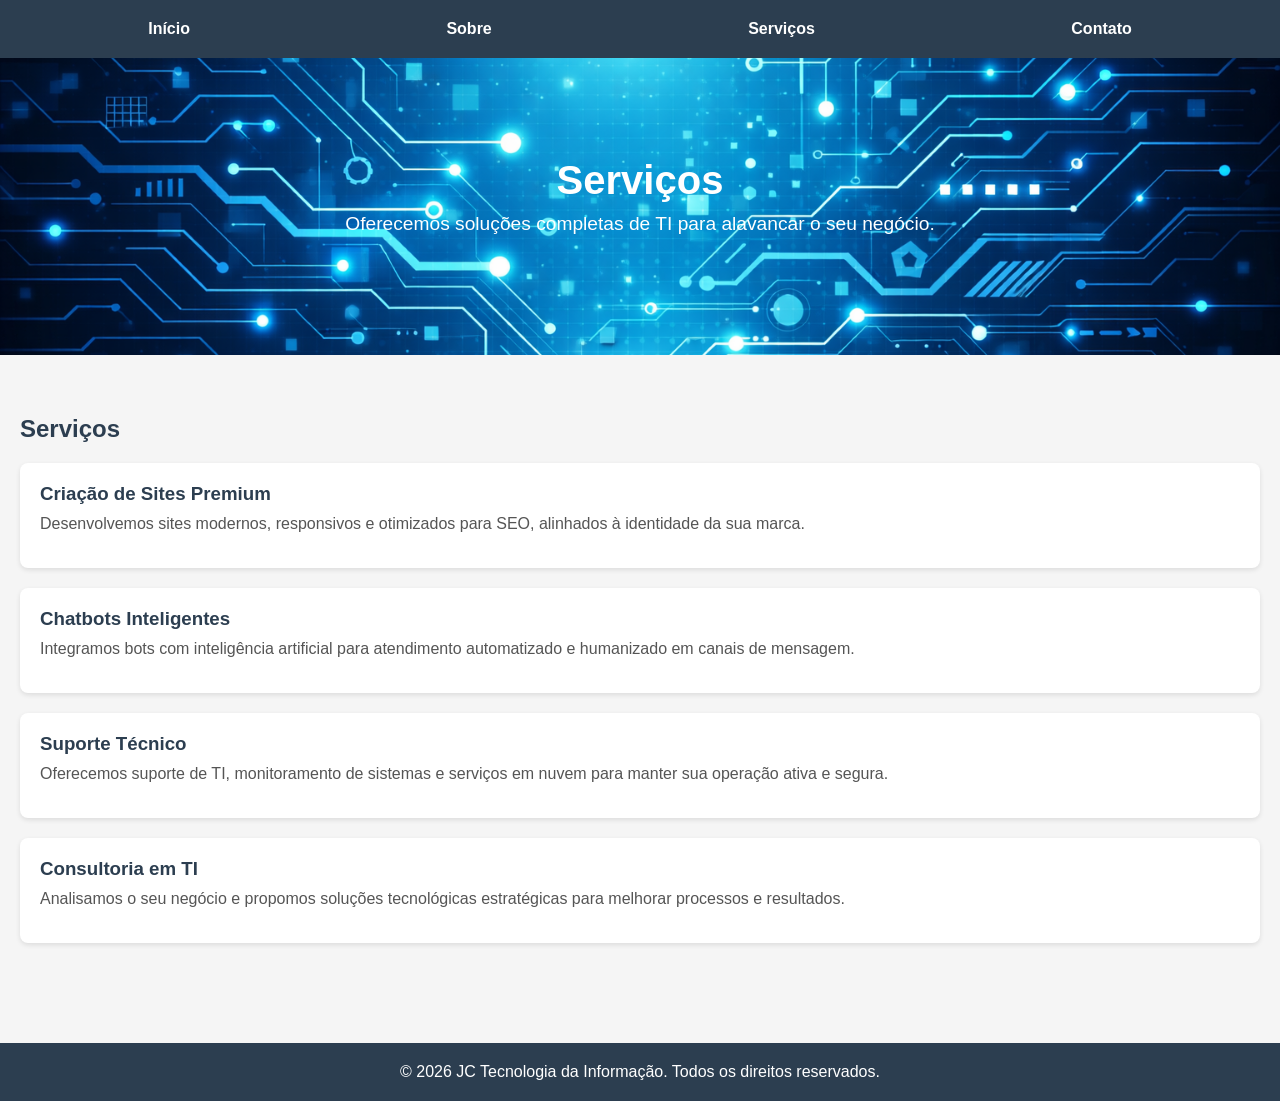
==== servicos.html @ 165934cf "Adicionar servicos.html com página de Serviços Criar página de Serviços listando os serviços ofereci" ====
<!DOCTYPE html>
<html lang="pt-BR">
<head>
  <meta charset="UTF-8">
  <meta name="viewport" content="width=device-width, initial-scale=1.0">
  <title>Serviços - JC Tecnologia da Informação</title>
  <link rel="stylesheet" href="style.css">
</head>
<body>
<header>
  <nav>
    <a href="index.html">Início</a>
    <a href="sobre.html">Sobre</a>
    <a href="servicos.html">Serviços</a>
    <a href="contato.html">Contato</a>
  </nav>
</header>
<section class="hero">
  <h1>Serviços</h1>
  <p>Oferecemos soluções completas de TI para alavancar o seu negócio.</p>
</section>
<section class="section">
  <div class="container">
    <h2>Serviços</h2>
    <div class="cards">
      <div class="card">
        <h3>Criação de Sites Premium</h3>
        <p>Desenvolvemos sites modernos, responsivos e otimizados para SEO, alinhados à identidade da sua marca.</p>
      </div>
      <div class="card">
        <h3>Chatbots Inteligentes</h3>
        <p>Integramos bots com inteligência artificial para atendimento automatizado e humanizado em canais de mensagem.</p>
      </div>
      <div class="card">
        <h3>Suporte Técnico</h3>
        <p>Oferecemos suporte de TI, monitoramento de sistemas e serviços em nuvem para manter sua operação ativa e segura.</p>
      </div>
      <div class="card">
        <h3>Consultoria em TI</h3>
        <p>Analisamos o seu negócio e propomos soluções tecnológicas estratégicas para melhorar processos e resultados.</p>
      </div>
    </div>
  </div>
</section>
<footer class="footer">
  <p>&copy; 2026 JC Tecnologia da Informação. Todos os direitos reservados.</p>
</footer>
</body>
</html>
---- style.css ----
/* Arquivo de estilos para JC Tecnologia da Informacao */
body, h1, h2, h3, p {
  margin: 0;
  padding: 0;
}
body {
  font-family: Arial, sans-serif;
  background-color: #f5f5f5;
  color: #333;
}
header {
  background-color: #2c3e50;
  color: #fff;
  padding: 20px;
}
header nav {
  display: flex;
  justify-content: space-around;
  align-items: center;
}
header nav a {
  color: #fff;
  margin: 0 15px;
  text-decoration: none;
  font-weight: bold;
}
header nav a:hover {
  color: #00bfa5;
}
.hero {
  background: url('banner.png') no-repeat center/cover;
  color: #fff;
  padding: 100px 20px;
  text-align: center;
}
.hero h1 {
  font-size: 2.5rem;
  margin-bottom: 10px;
}
.hero p {
  font-size: 1.2rem;
  margin-bottom: 20px;
}
.cta-button {
  background-color: #00bfa5;
  color: #fff;
  padding: 10px 20px;
  border: none;
  border-radius: 4px;
  cursor: pointer;
  text-decoration: none;
  font-weight: bold;
}
.cta-button:hover {
  background-color: #009b82;
}
.section {
  padding: 60px 20px;
}
.section h2 {
  color: #2c3e50;
  margin-bottom: 20px;
}
.section p {
  margin-bottom: 15px;
}
.cards {
  display: flex;
  flex-wrap: wrap;
  gap: 20px;
}
.card {
  background-color: #fff;
  border-radius: 8px;
  box-shadow: 0 2px 5px rgba(0,0,0,0.1);
  padding: 20px;
  flex: 1 1 calc(50% - 20px);
}
.card h3 {
  color: #2c3e50;
  margin-bottom: 10px;
}
.card p {
  color: #555;
}
.footer {
  background-color: #2c3e50;
  color: #fff;
  text-align: center;
  padding: 20px;
  margin-top: 40px;
}
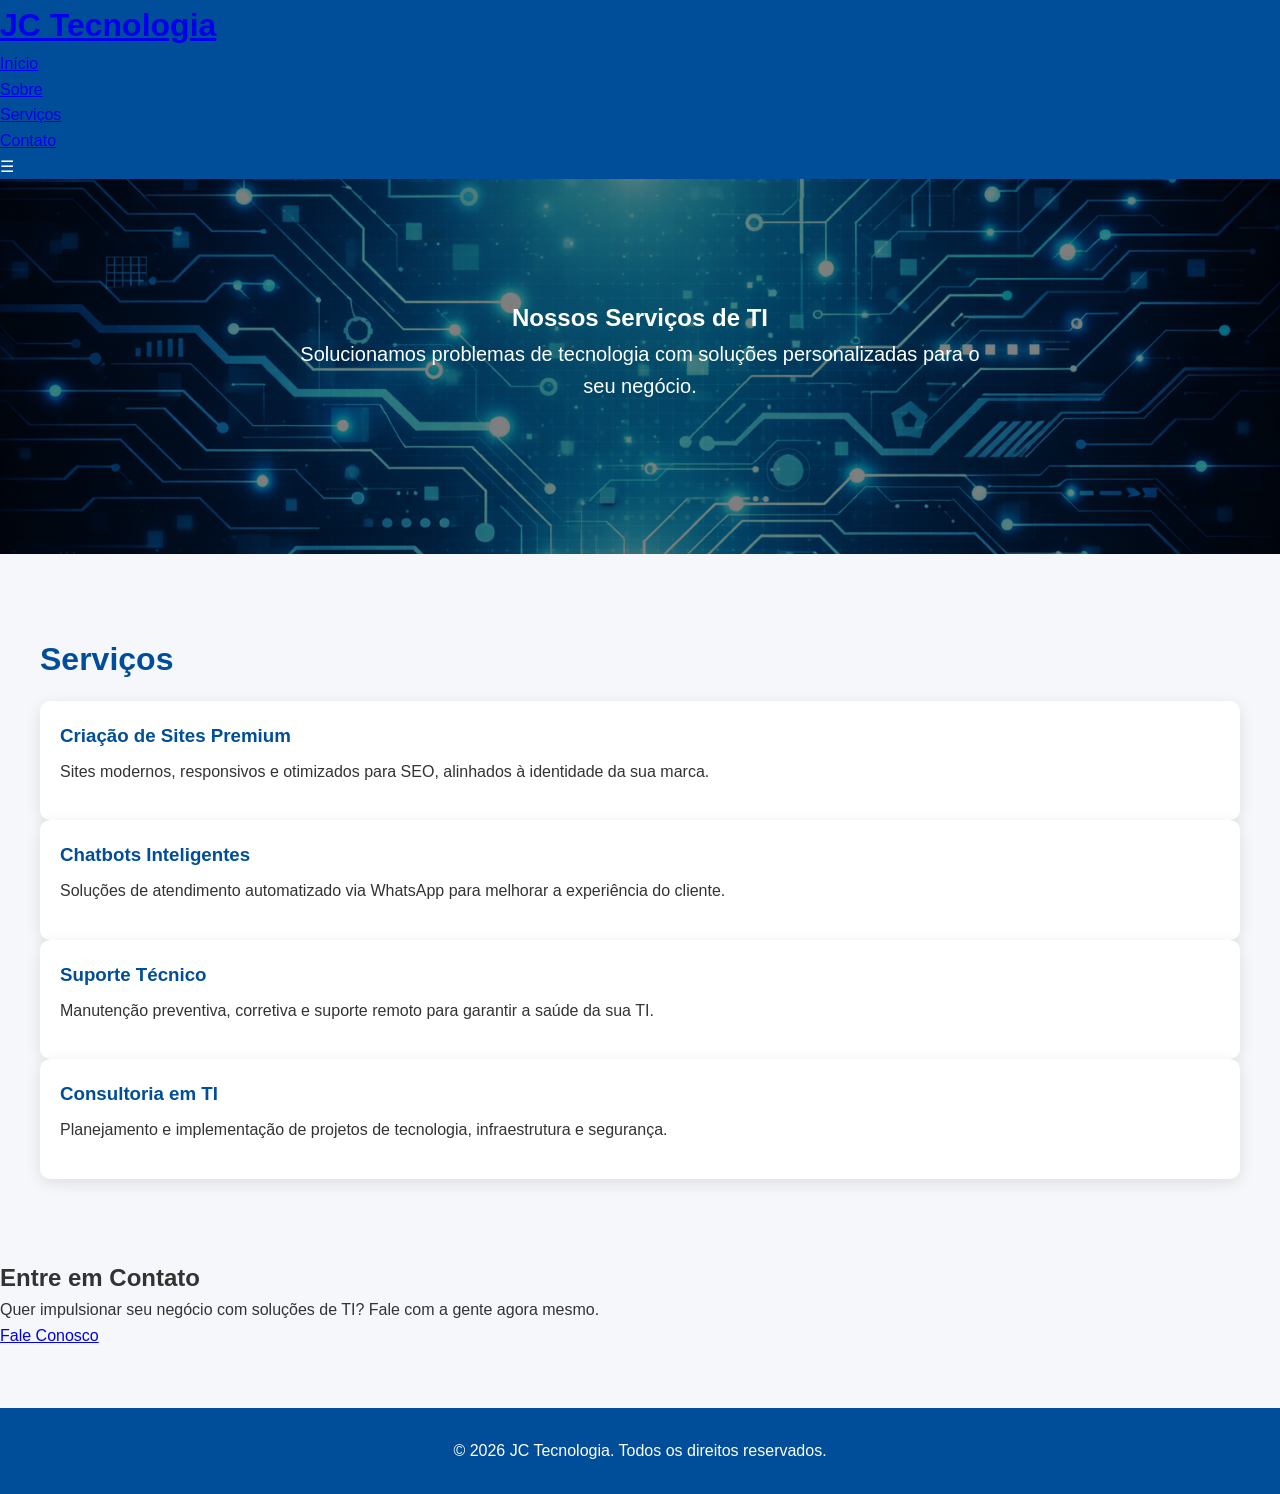
==== commit 0f676b33: "Atualizar servicos.html com layout moderno e responsivo Reestruturar a página de Serviços com navega" ====
--- a/servicos.html
+++ b/servicos.html
@@ -1,49 +1,73 @@
 <!DOCTYPE html>
 <html lang="pt-BR">
 <head>
-  <meta charset="UTF-8">
-  <meta name="viewport" content="width=device-width, initial-scale=1.0">
-  <title>Serviços - JC Tecnologia da Informação</title>
-  <link rel="stylesheet" href="style.css">
+    <meta charset="UTF-8">
+    <meta name="viewport" content="width=device-width, initial-scale=1.0">
+    <title>Serviços - JC Tecnologia</title>
+    <link rel="stylesheet" href="style.css">
+    <script defer src="script.js"></script>
 </head>
 <body>
 <header>
-  <nav>
-    <a href="index.html">Início</a>
-    <a href="sobre.html">Sobre</a>
-    <a href="servicos.html">Serviços</a>
-    <a href="contato.html">Contato</a>
-  </nav>
+    <div class="container">
+        <h1 class="logo"><a href="index.html">JC Tecnologia</a></h1>
+        <nav>
+            <ul class="nav-menu">
+                <li><a href="index.html">Início</a></li>
+                <li><a href="sobre.html">Sobre</a></li>
+                <li><a href="servicos.html" class="active">Serviços</a></li>
+                <li><a href="contato.html">Contato</a></li>
+            </ul>
+            <div class="menu-toggle">&#9776;</div>
+        </nav>
+    </div>
 </header>
-<section class="hero">
-  <h1>Serviços</h1>
-  <p>Oferecemos soluções completas de TI para alavancar o seu negócio.</p>
-</section>
-<section class="section">
-  <div class="container">
-    <h2>Serviços</h2>
-    <div class="cards">
-      <div class="card">
-        <h3>Criação de Sites Premium</h3>
-        <p>Desenvolvemos sites modernos, responsivos e otimizados para SEO, alinhados à identidade da sua marca.</p>
-      </div>
-      <div class="card">
-        <h3>Chatbots Inteligentes</h3>
-        <p>Integramos bots com inteligência artificial para atendimento automatizado e humanizado em canais de mensagem.</p>
-      </div>
-      <div class="card">
-        <h3>Suporte Técnico</h3>
-        <p>Oferecemos suporte de TI, monitoramento de sistemas e serviços em nuvem para manter sua operação ativa e segura.</p>
-      </div>
-      <div class="card">
-        <h3>Consultoria em TI</h3>
-        <p>Analisamos o seu negócio e propomos soluções tecnológicas estratégicas para melhorar processos e resultados.</p>
-      </div>
+
+<main>
+    <section class="hero">
+        <div class="container">
+            <h2>Nossos Serviços de TI</h2>
+            <p>Solucionamos problemas de tecnologia com soluções personalizadas para o seu negócio.</p>
+        </div>
+    </section>
+
+    <section class="section services-section">
+        <div class="container">
+            <h2>Serviços</h2>
+            <div class="grid">
+                <div class="card reveal">
+                    <h3>Criação de Sites Premium</h3>
+                    <p>Sites modernos, responsivos e otimizados para SEO, alinhados à identidade da sua marca.</p>
+                </div>
+                <div class="card reveal">
+                    <h3>Chatbots Inteligentes</h3>
+                    <p>Soluções de atendimento automatizado via WhatsApp para melhorar a experiência do cliente.</p>
+                </div>
+                <div class="card reveal">
+                    <h3>Suporte Técnico</h3>
+                    <p>Manutenção preventiva, corretiva e suporte remoto para garantir a saúde da sua TI.</p>
+                </div>
+                <div class="card reveal">
+                    <h3>Consultoria em TI</h3>
+                    <p>Planejamento e implementação de projetos de tecnologia, infraestrutura e segurança.</p>
+                </div>
+            </div>
+        </div>
+    </section>
+
+    <section class="cta">
+        <div class="container">
+            <h2>Entre em Contato</h2>
+            <p>Quer impulsionar seu negócio com soluções de TI? Fale com a gente agora mesmo.</p>
+            <a href="contato.html" class="btn-primary">Fale Conosco</a>
+        </div>
+    </section>
+</main>
+
+<footer>
+    <div class="container">
+        <p>&copy; 2026 JC Tecnologia. Todos os direitos reservados.</p>
     </div>
-  </div>
-</section>
-<footer class="footer">
-  <p>&copy; 2026 JC Tecnologia da Informação. Todos os direitos reservados.</p>
 </footer>
 </body>
 </html>
--- a/style.css
+++ b/style.css
@@ -1,92 +1,305 @@
-/* Arquivo de estilos para JC Tecnologia da Informacao */
-body, h1, h2, h3, p {
-  margin: 0;
-  padding: 0;
-}
+* {
+    margin: 0;
+    padding: 0;
+    box-sizing: border-box;
+}
+
+:root {
+    --primary: #004d99;
+    --secondary: #0080ff;
+    --light: #f5f7fa;
+    --dark: #333;
+    --accent: #00bfa5;
+}
+
 body {
-  font-family: Arial, sans-serif;
-  background-color: #f5f5f5;
-  color: #333;
-}
+    font-family: Arial, sans-serif;
+    background: var(--light);
+    color: var(--dark);
+    line-height: 1.6;
+}
+
+/* Header & Navigation */
 header {
-  background-color: #2c3e50;
-  color: #fff;
-  padding: 20px;
-}
-header nav {
-  display: flex;
-  justify-content: space-around;
-  align-items: center;
-}
-header nav a {
-  color: #fff;
-  margin: 0 15px;
-  text-decoration: none;
-  font-weight: bold;
-}
-header nav a:hover {
-  color: #00bfa5;
-}
+    background: var(--primary);
+    color: #fff;
+    position: sticky;
+    top: 0;
+    z-index: 10;
+    width: 100%;
+}
+
+.navbar {
+    display: flex;
+    align-items: center;
+    justify-content: space-between;
+    padding: 1rem 2rem;
+    max-width: 1200px;
+    margin: 0 auto;
+}
+
+.navbar .brand a {
+    color: #fff;
+    text-decoration: none;
+    font-size: 1.5rem;
+    font-weight: bold;
+}
+
+.navbar ul {
+    display: flex;
+    gap: 1.5rem;
+    list-style: none;
+}
+
+.navbar a {
+    color: #fff;
+    text-decoration: none;
+    font-weight: bold;
+    transition: color 0.3s ease;
+}
+
+.navbar a:hover {
+    color: var(--secondary);
+}
+
+/* Mobile menu toggle */
+.nav-toggle {
+    display: none;
+    flex-direction: column;
+    cursor: pointer;
+    gap: 5px;
+}
+
+.nav-toggle span {
+    width: 25px;
+    height: 3px;
+    background: #fff;
+    transition: all 0.3s ease;
+}
+
+/* Hero section */
 .hero {
-  background: url('banner.png') no-repeat center/cover;
-  color: #fff;
-  padding: 100px 20px;
-  text-align: center;
-}
+    background: linear-gradient(rgba(0,0,0,0.5), rgba(0,0,0,0.5)), url('banner.png') center/cover no-repeat;
+    color: #fff;
+    text-align: center;
+    padding: 120px 20px;
+    display: flex;
+    flex-direction: column;
+    align-items: center;
+    justify-content: center;
+}
+
 .hero h1 {
-  font-size: 2.5rem;
-  margin-bottom: 10px;
-}
+    font-size: 3rem;
+    margin-bottom: 1rem;
+}
+
 .hero p {
-  font-size: 1.2rem;
-  margin-bottom: 20px;
-}
-.cta-button {
-  background-color: #00bfa5;
-  color: #fff;
-  padding: 10px 20px;
-  border: none;
-  border-radius: 4px;
-  cursor: pointer;
-  text-decoration: none;
-  font-weight: bold;
-}
-.cta-button:hover {
-  background-color: #009b82;
-}
+    font-size: 1.25rem;
+    max-width: 700px;
+    margin-bottom: 2rem;
+}
+
+.btn {
+    background: var(--accent);
+    color: #fff;
+    padding: 12px 30px;
+    border-radius: 30px;
+    text-decoration: none;
+    font-weight: bold;
+    transition: background 0.3s ease;
+}
+
+.btn:hover {
+    background: #009b82;
+}
+
+/* Sections */
 .section {
-  padding: 60px 20px;
-}
+    padding: 80px 20px;
+}
+
+.section .container {
+    max-width: 1200px;
+    margin: 0 auto;
+}
+
 .section h2 {
-  color: #2c3e50;
-  margin-bottom: 20px;
-}
+    font-size: 2rem;
+    margin-bottom: 1rem;
+    color: var(--primary);
+}
+
 .section p {
-  margin-bottom: 15px;
-}
-.cards {
-  display: flex;
-  flex-wrap: wrap;
-  gap: 20px;
-}
+    margin-bottom: 1rem;
+    color: var(--dark);
+}
+
+/* Services grid */
+.services-grid {
+    display: grid;
+    grid-template-columns: repeat(auto-fit, minmax(250px, 1fr));
+    gap: 2rem;
+    margin-top: 2rem;
+}
+
 .card {
-  background-color: #fff;
-  border-radius: 8px;
-  box-shadow: 0 2px 5px rgba(0,0,0,0.1);
-  padding: 20px;
-  flex: 1 1 calc(50% - 20px);
-}
+    background: #fff;
+    padding: 20px;
+    border-radius: 10px;
+    box-shadow: 0 4px 15px rgba(0,0,0,0.1);
+    transition: transform 0.3s ease, box-shadow 0.3s ease;
+}
+
+.card:hover {
+    transform: translateY(-5px);
+    box-shadow: 0 6px 20px rgba(0,0,0,0.15);
+}
+
 .card h3 {
-  color: #2c3e50;
-  margin-bottom: 10px;
-}
+    color: var(--primary);
+    margin-bottom: 0.5rem;
+}
+
 .card p {
-  color: #555;
-}
-.footer {
-  background-color: #2c3e50;
-  color: #fff;
-  text-align: center;
-  padding: 20px;
-  margin-top: 40px;
-}
+    color: var(--dark);
+}
+
+/* Testimonials slider */
+.testimonials {
+    display: flex;
+    overflow-x: auto;
+    scroll-snap-type: x mandatory;
+    gap: 2rem;
+    padding-bottom: 1rem;
+}
+
+.testimonial {
+    flex: 0 0 300px;
+    background: #fff;
+    padding: 20px;
+    border-radius: 10px;
+    scroll-snap-align: center;
+    box-shadow: 0 4px 15px rgba(0,0,0,0.1);
+}
+
+.testimonial p {
+    font-style: italic;
+    margin-bottom: 1rem;
+}
+
+.testimonial .author {
+    font-weight: bold;
+    text-align: right;
+}
+
+/* Contact page */
+.contact-grid {
+    display: grid;
+    grid-template-columns: 1fr 1fr;
+    gap: 2rem;
+}
+
+.contact-info {
+    font-size: 1.1rem;
+}
+
+.contact-form form {
+    display: grid;
+    gap: 1rem;
+}
+
+.contact-form input,
+.contact-form textarea {
+    padding: 10px 15px;
+    border: 1px solid #ccc;
+    border-radius: 5px;
+    font-size: 1rem;
+}
+
+.contact-form button {
+    background: var(--primary);
+    color: #fff;
+    padding: 12px 25px;
+    border: none;
+    border-radius: 5px;
+    font-weight: bold;
+    cursor: pointer;
+    transition: background 0.3s ease;
+}
+
+.contact-form button:hover {
+    background: var(--secondary);
+}
+
+/* Footer */
+footer {
+    background: var(--primary);
+    color: #fff;
+    text-align: center;
+    padding: 30px 20px;
+    margin-top: 60px;
+}
+
+footer p {
+    margin: 0;
+}
+
+/* Responsive breakpoints */
+@media (max-width: 768px) {
+    .navbar ul {
+        position: absolute;
+        top: 70px;
+        left: 0;
+        width: 100%;
+        background: var(--primary);
+        flex-direction: column;
+        align-items: center;
+        max-height: 0;
+        overflow: hidden;
+        transition: max-height 0.3s ease;
+    }
+
+    .navbar ul.active {
+        max-height: 300px;
+    }
+
+    .nav-toggle {
+        display: flex;
+    }
+
+    .services-grid,
+    .contact-grid {
+        grid-template-columns: 1fr;
+    }
+
+    .hero h1 {
+        font-size: 2.5rem;
+    }
+}
+
+@media (max-width: 480px) {
+    .hero h1 {
+        font-size: 2rem;
+    }
+
+    .hero p {
+        font-size: 1rem;
+    }
+
+    .btn {
+        padding: 10px 20px;
+    }
+}
+
+/* Reveal animations */
+.reveal {
+    opacity: 0;
+    transform: translateY(50px);
+    transition: opacity 0.6s ease-out, transform 0.6s ease-out;
+}
+
+.reveal.visible {
+    opacity: 1;
+    transform: translateY(0);
+}
